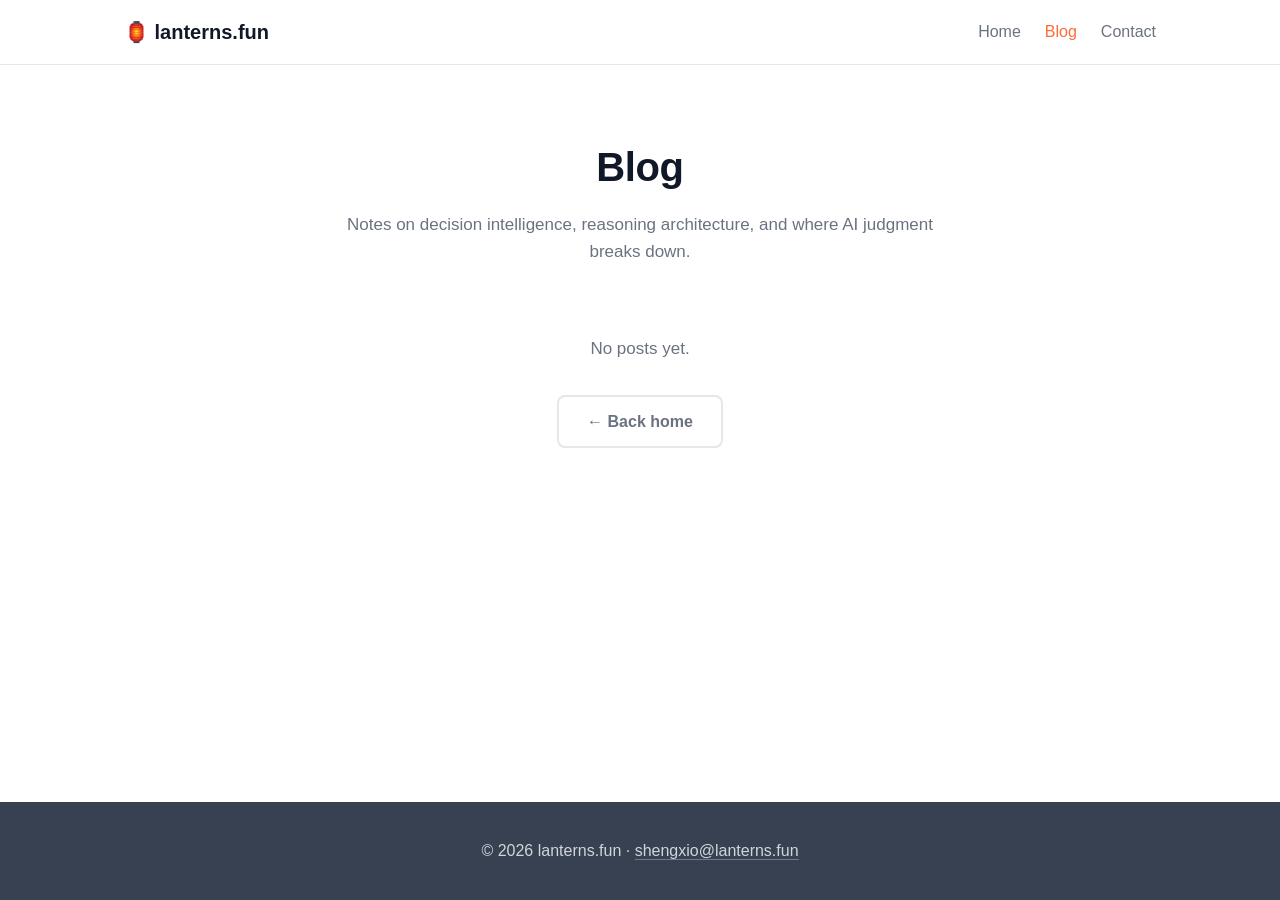
==== blog.html @ 89404b31 "Rebuild site around decision intelligence positioning Replace the template placeholder site with con" ====
<!DOCTYPE html>
<html lang="en">
<head>
    <meta charset="UTF-8">
    <meta name="viewport" content="width=device-width, initial-scale=1.0">
    <title>Blog - lanterns.fun</title>
    <meta name="description" content="Writing on decision intelligence and AI reasoning from lanterns.fun.">
    <link rel="stylesheet" href="styles.css">
</head>
<body>
    <header>
        <nav>
            <div class="logo">
                <a href="index.html">🏮 lanterns.fun</a>
            </div>
            <ul class="nav-links">
                <li><a href="index.html">Home</a></li>
                <li><a href="blog.html" class="active">Blog</a></li>
                <li><a href="contact.html">Contact</a></li>
            </ul>
        </nav>
    </header>

    <main>
        <div class="container">
            <section class="page-header">
                <h2>Blog</h2>
                <p>Notes on decision intelligence, reasoning architecture, and where AI judgment breaks down.</p>
            </section>

            <section class="blog-empty">
                <p>No posts yet.</p>
                <a href="index.html" class="btn secondary">← Back home</a>
            </section>
        </div>
    </main>

    <footer>
        <div class="container">
            <p>&copy; 2026 lanterns.fun · <a href="mailto:shengxio@lanterns.fun">shengxio@lanterns.fun</a></p>
        </div>
    </footer>
</body>
</html>
---- styles.css ----
/* Reset and Base */
* {
    margin: 0;
    padding: 0;
    box-sizing: border-box;
}

:root {
    --primary-orange: #FF6B35;
    --light-grey: #F3F4F6;
    --dark-grey: #374151;
    --white: #FFFFFF;
    --text-dark: #111827;
    --text-light: #6B7280;
    --border-light: #E5E7EB;
}

body {
    font-family: -apple-system, BlinkMacSystemFont, 'Segoe UI', Roboto, 'Inter', sans-serif;
    line-height: 1.6;
    color: var(--text-dark);
    background-color: var(--white);
    font-size: 16px;
    display: flex;
    flex-direction: column;
    min-height: 100vh;
}

main { flex: 1; }

.container {
    max-width: 1080px;
    margin: 0 auto;
    padding: 0 24px;
}

/* Header */
header {
    background: var(--white);
    border-bottom: 1px solid var(--border-light);
    position: sticky;
    top: 0;
    z-index: 100;
}

nav {
    display: flex;
    justify-content: space-between;
    align-items: center;
    padding: 1rem 24px;
    max-width: 1080px;
    margin: 0 auto;
}

.logo a {
    color: var(--text-dark);
    font-size: 1.25rem;
    font-weight: 700;
    text-decoration: none;
}

.nav-links {
    display: flex;
    list-style: none;
    gap: 1.5rem;
}

.nav-links a {
    color: var(--text-light);
    text-decoration: none;
    font-weight: 500;
    transition: color 0.2s ease;
}

.nav-links a:hover,
.nav-links a.active {
    color: var(--primary-orange);
}

/* Buttons */
.btn {
    display: inline-block;
    padding: 12px 28px;
    text-decoration: none;
    border-radius: 8px;
    font-weight: 600;
    font-size: 1rem;
    transition: all 0.2s ease;
    border: none;
    cursor: pointer;
}

.btn.primary {
    background-color: var(--primary-orange);
    color: var(--white);
}

.btn.primary:hover {
    background-color: #e55a2e;
    transform: translateY(-1px);
}

.btn.secondary {
    background-color: transparent;
    color: var(--text-light);
    border: 2px solid var(--border-light);
}

.btn.secondary:hover {
    border-color: var(--primary-orange);
    color: var(--primary-orange);
}

/* Hero */
.hero {
    padding: 110px 0 100px;
    background: linear-gradient(135deg, var(--light-grey) 0%, var(--white) 100%);
}

.hero h1 {
    font-size: 3rem;
    line-height: 1.15;
    font-weight: 700;
    letter-spacing: -0.02em;
    max-width: 800px;
    margin-bottom: 1.5rem;
}

.hero-lead {
    font-size: 1.1875rem;
    color: var(--text-light);
    max-width: 660px;
    margin-bottom: 2.25rem;
}

/* About */
.about {
    padding: 90px 0;
}

.about h2,
.work h2 {
    font-size: 2rem;
    font-weight: 700;
    letter-spacing: -0.01em;
    margin-bottom: 1.25rem;
}

.about p {
    font-size: 1.0625rem;
    color: var(--text-light);
    max-width: 720px;
    margin-bottom: 1rem;
}

/* What we do */
.work {
    padding: 90px 0;
    background-color: var(--light-grey);
}

.section-subtitle {
    font-size: 1.0625rem;
    color: var(--text-light);
    margin-bottom: 2.5rem;
}

.work-grid {
    display: grid;
    grid-template-columns: repeat(2, 1fr);
    gap: 24px;
}

.work-card {
    background: var(--white);
    border: 1px solid var(--border-light);
    border-radius: 12px;
    padding: 32px;
}

.work-num {
    font-size: 0.8125rem;
    font-weight: 700;
    letter-spacing: 0.08em;
    color: var(--primary-orange);
    margin-bottom: 0.75rem;
}

.work-card h3 {
    font-size: 1.1875rem;
    font-weight: 700;
    margin-bottom: 0.75rem;
}

.work-card p {
    color: var(--text-light);
}

/* CTA */
.cta {
    padding: 90px 0;
    text-align: center;
}

.cta h2 {
    font-size: 1.75rem;
    font-weight: 700;
    letter-spacing: -0.01em;
    max-width: 640px;
    margin: 0 auto 1rem;
}

.cta p {
    color: var(--text-light);
    margin-bottom: 2rem;
}

/* Page header (blog, contact) */
.page-header {
    text-align: center;
    padding: 70px 0 50px;
}

.page-header h2 {
    font-size: 2.5rem;
    font-weight: 700;
    letter-spacing: -0.01em;
    margin-bottom: 0.75rem;
}

.page-header p {
    font-size: 1.0625rem;
    color: var(--text-light);
    max-width: 620px;
    margin: 0 auto;
}

/* Contact */
.contact-block {
    text-align: center;
    padding: 20px 0 100px;
}

.contact-email {
    display: inline-block;
    font-size: 1.5rem;
    font-weight: 700;
    color: var(--primary-orange);
    text-decoration: none;
    border-bottom: 2px solid transparent;
    transition: border-color 0.2s ease;
}

.contact-email:hover {
    border-bottom-color: var(--primary-orange);
}

.contact-note {
    color: var(--text-light);
    max-width: 560px;
    margin: 1.5rem auto 0;
}

/* Blog empty */
.blog-empty {
    text-align: center;
    padding: 20px 0 100px;
}

.blog-empty p {
    font-size: 1.0625rem;
    color: var(--text-light);
    margin-bottom: 2rem;
}

/* Footer */
footer {
    background-color: var(--dark-grey);
    color: var(--white);
    text-align: center;
    padding: 36px 0;
}

footer p { color: #D1D5DB; }

footer a {
    color: #D1D5DB;
    text-decoration: none;
    border-bottom: 1px solid rgba(255, 255, 255, 0.3);
}

footer a:hover { color: var(--white); }

/* Responsive */
@media (max-width: 768px) {
    nav {
        flex-direction: column;
        gap: 0.875rem;
        text-align: center;
    }

    .nav-links { gap: 1.25rem; }

    .hero {
        padding: 70px 0 60px;
    }

    .hero h1 { font-size: 2.125rem; }

    .hero-lead { font-size: 1.0625rem; }

    .about,
    .work,
    .cta { padding: 60px 0; }

    .work-grid { grid-template-columns: 1fr; }

    .work-card { padding: 26px; }

    .page-header h2 { font-size: 2rem; }

    .contact-email { font-size: 1.25rem; }
}
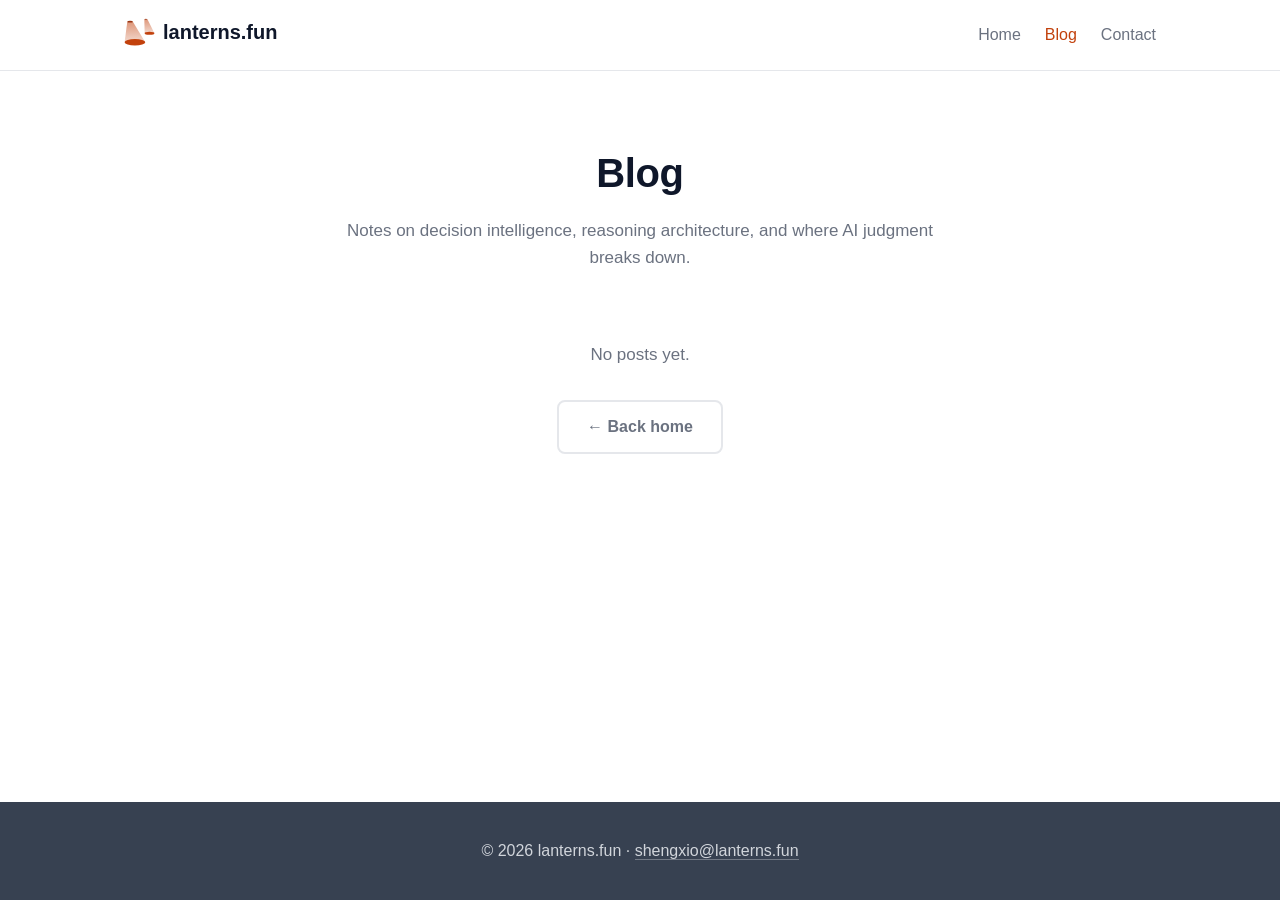
==== commit f7eb3a6a: "Add redrawn logo and wire it into the site Replace the lantern emoji in the header with the new spot" ====
--- a/blog.html
+++ b/blog.html
@@ -5,13 +5,18 @@
     <meta name="viewport" content="width=device-width, initial-scale=1.0">
     <title>Blog - lanterns.fun</title>
     <meta name="description" content="Writing on decision intelligence and AI reasoning from lanterns.fun.">
+    <link rel="icon" type="image/svg+xml" href="images/icon-small.svg">
+    <link rel="alternate icon" href="images/favicon.ico" sizes="16x16 32x32 48x48">
+    <link rel="apple-touch-icon" href="images/apple-touch-icon.png">
+    <link rel="manifest" href="site.webmanifest">
+    <meta name="theme-color" content="#0F172A">
     <link rel="stylesheet" href="styles.css">
 </head>
 <body>
     <header>
         <nav>
             <div class="logo">
-                <a href="index.html">🏮 lanterns.fun</a>
+                <a href="index.html"><img src="images/mark.svg" alt="" width="31" height="28"><span>lanterns.fun</span></a>
             </div>
             <ul class="nav-links">
                 <li><a href="index.html">Home</a></li>
--- a/styles.css
+++ b/styles.css
@@ -6,11 +6,11 @@
 }
 
 :root {
-    --primary-orange: #FF6B35;
+    --primary-orange: #C2410C;
     --light-grey: #F3F4F6;
     --dark-grey: #374151;
     --white: #FFFFFF;
-    --text-dark: #111827;
+    --text-dark: #0F172A;
     --text-light: #6B7280;
     --border-light: #E5E7EB;
 }
@@ -53,10 +53,19 @@
 }
 
 .logo a {
+    display: inline-flex;
+    align-items: center;
+    gap: 0.5rem;
     color: var(--text-dark);
     font-size: 1.25rem;
     font-weight: 700;
     text-decoration: none;
+}
+
+.logo img {
+    display: block;
+    width: 31px;
+    height: 28px;
 }
 
 .nav-links {
@@ -96,7 +105,7 @@
 }
 
 .btn.primary:hover {
-    background-color: #e55a2e;
+    background-color: #9A3412;
     transform: translateY(-1px);
 }
 
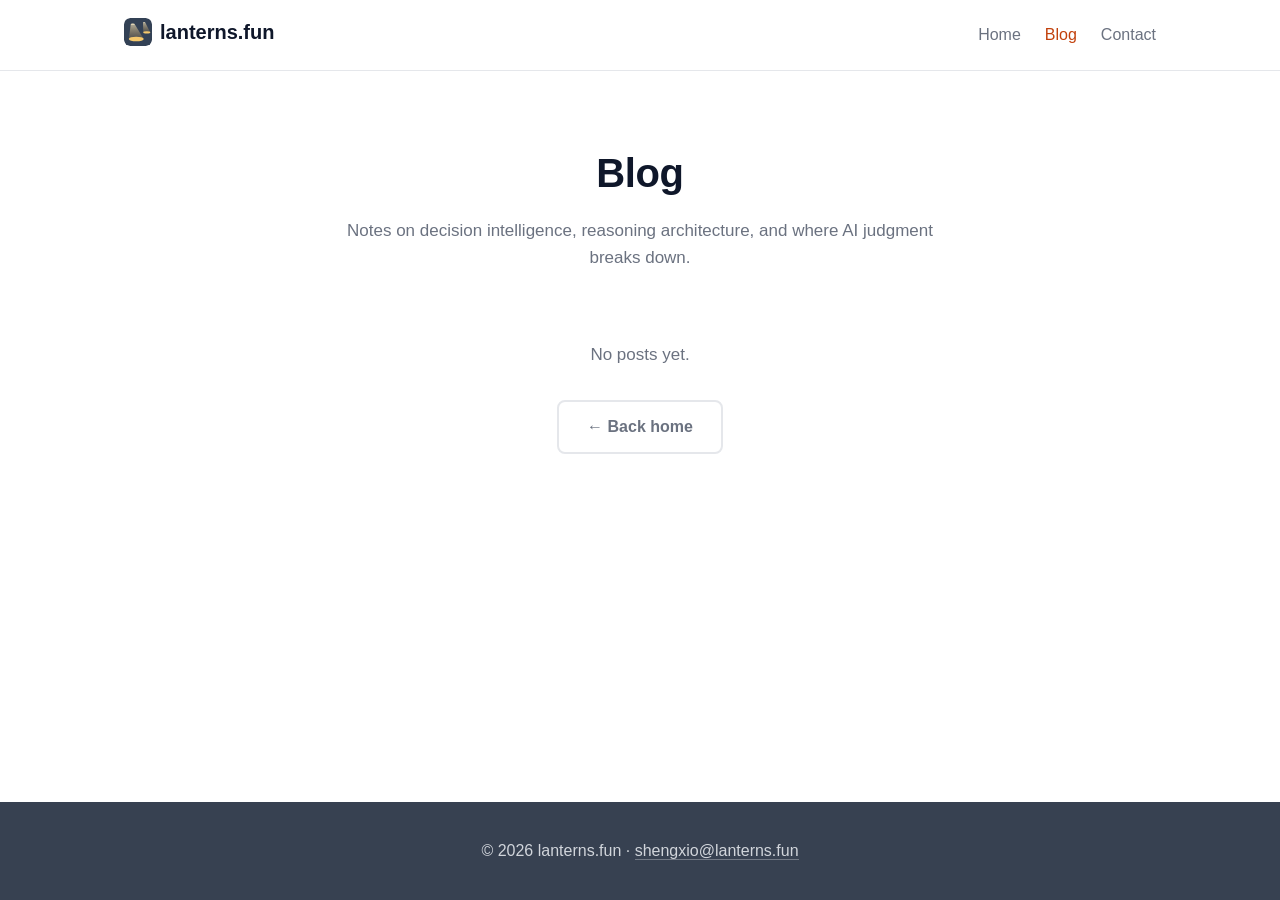
==== commit 59de0828: "Use the tile icon in the header and soften its contrast The header now carries the full tile mark ra" ====
--- a/blog.html
+++ b/blog.html
@@ -9,14 +9,14 @@
     <link rel="alternate icon" href="images/favicon.ico" sizes="16x16 32x32 48x48">
     <link rel="apple-touch-icon" href="images/apple-touch-icon.png">
     <link rel="manifest" href="site.webmanifest">
-    <meta name="theme-color" content="#0F172A">
+    <meta name="theme-color" content="#334155">
     <link rel="stylesheet" href="styles.css">
 </head>
 <body>
     <header>
         <nav>
             <div class="logo">
-                <a href="index.html"><img src="images/mark.svg" alt="" width="31" height="28"><span>lanterns.fun</span></a>
+                <a href="index.html"><img src="images/icon.svg" alt="" width="28" height="28"><span>lanterns.fun</span></a>
             </div>
             <ul class="nav-links">
                 <li><a href="index.html">Home</a></li>
--- a/styles.css
+++ b/styles.css
@@ -64,8 +64,9 @@
 
 .logo img {
     display: block;
-    width: 31px;
+    width: 28px;
     height: 28px;
+    border-radius: 6px;
 }
 
 .nav-links {
